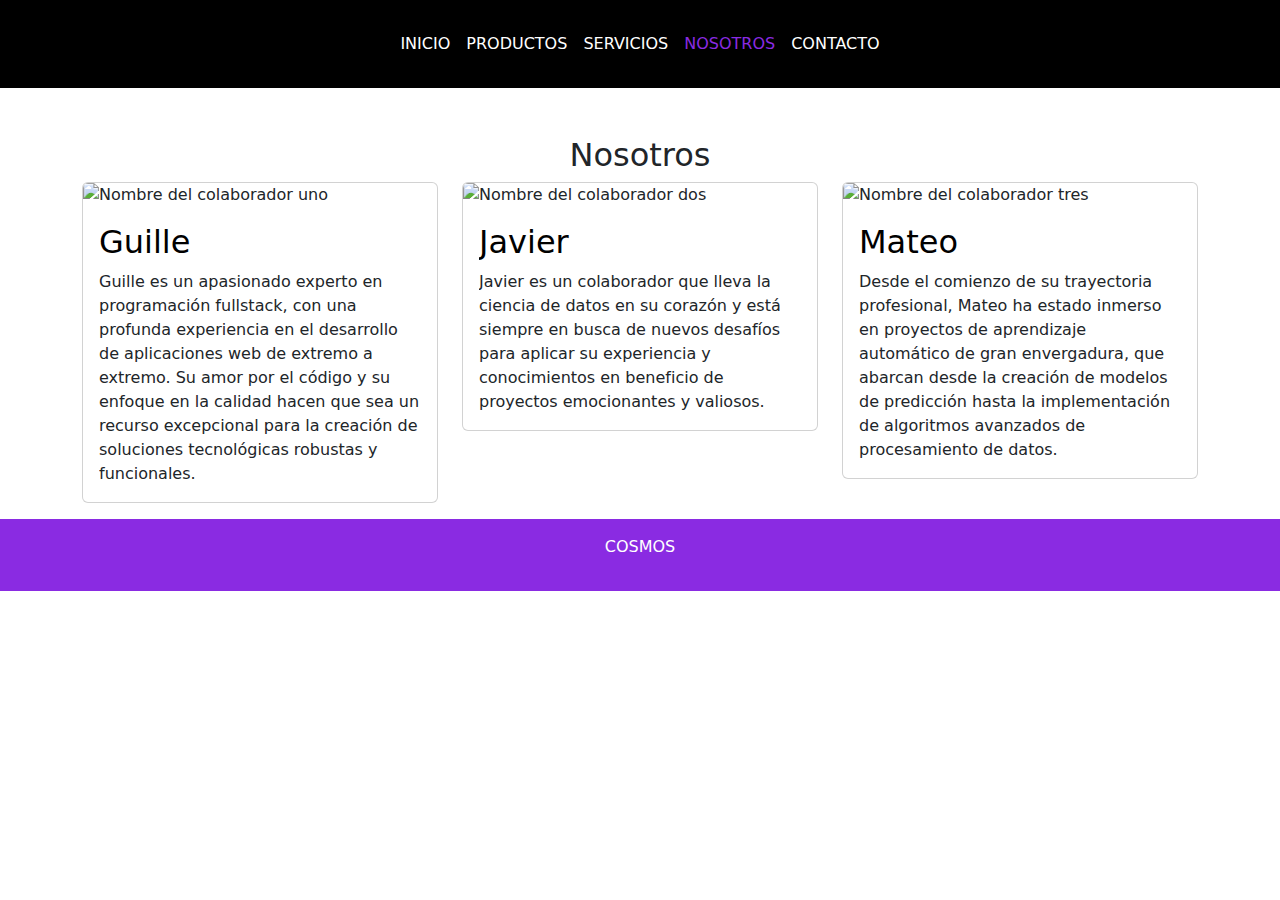
==== pages/nosotros.html @ ffba675b "Ajustes finales" ====
<!DOCTYPE html>
<html lang="es">

<head>
    <meta charset="UTF-8">
    <meta name="description" content="Conoce a nuestro equipo de colaboradores, profesionales y expertos en Data Science, Machine Learning e Internet de las Cosas. Impulsamos la excelencia tecnológica.">
    <meta name="keywords" content="Nosotros, Equipo, Colaboradores, Profesionales, Expertos, Data Science, Machine Learning, Internet de las Cosas, Excelencia tecnológica.">
    <meta http-equiv="X-UA-Compatible" content="ie=edge">
    <meta name="viewport" content="width=device-width, initial-scale=1.0">
    <title>Nosotros</title>
    <link rel="shortcut icon" href="../assets/icons/Favicon.svg" type="image/x-icon">


    <link rel="stylesheet" href="https://cdnjs.cloudflare.com/ajax/libs/animate.css/4.1.1/animate.min.css"/>
    <link rel="stylesheet" href="../css/bootstrap.min.css">
    <link rel="stylesheet" href="../css/style.css">

</head>
<body class="body-pages">
    <header class="header d-flex justify-content-md-center">
        <nav class="navbar navbar-expand-lg">
            <div class="container-fluid container-color">
                <button class="navbar-toggler toggler-color" type="button" data-bs-toggle="collapse"
                    data-bs-target="#navbarSupportedContent" aria-controls="navbarSupportedContent"
                    aria-expanded="false" aria-label="Toggle navigation">
                    <span class="navbar-toggler-icon"></span>
                </button>
                <div class="collapse navbar-collapse" id="navbarSupportedContent">
                    <ul class="navbar-nav me-auto mb-2 mb-lg-0">
                        <li class="nav-item">
                            <a class="nav-link" aria-current="page" href="../index.html">INICIO</a>
                        </li>
                        <li class="nav-item">
                            <a class="nav-link" href="../pages/productos.html">PRODUCTOS</a>
                        </li>
                        <li class="nav-item">
                            <a class="nav-link" href="../pages/servicios.html">SERVICIOS</a>
                        </li>
                        <li class="nav-item">
                            <a class="nav-link link-active" href="../pages/nosotros.html">NOSOTROS</a>
                        </li>
                        <li class="nav-item">
                            <a class="nav-link" href="../pages/contacto.html">CONTACTO</a>
                        </li>
                    </ul>
                </div>
            </div>
        </nav>
    </header>

    <main class="container mt-5">
        <div class="row">
            <div class="col-sm-12 col-md-12">
                <h2 class="d-flex justify-content-md-center page-title">Nosotros</h2>
            </div>
            <div class="col-md-4 animate__animated animate__backInLeft">
                <div class="card">
                    <img src="../assets/images/Colaborador1.webp" class="card-img-top" alt="Nombre del colaborador uno">
                    <div class="card-body">
                        <h2><a class="enlaces" href="enlace1.html">Guille</a></h2>
                        <p class="card-text">Guille es un apasionado experto en programación fullstack, con una profunda experiencia en el desarrollo de aplicaciones web de extremo a extremo. Su amor por el código y su enfoque en la calidad hacen que sea un recurso excepcional para la creación de soluciones tecnológicas robustas y funcionales.</p>
                    </div>
                </div>
            </div>

            <div class="col-md-4 animate__animated animate__backInUp">
                <div class="card">
                    <img src="../assets/images/Colaborador2.webp" class="card-img-top" alt="Nombre del colaborador dos">
                    <div class="card-body">
                        <h2><a class="enlaces" href="enlace2.html">Javier</a></h2>
                        <p class="card-text">Javier es un colaborador que lleva la ciencia de datos en su corazón y está siempre en busca de nuevos desafíos para aplicar su experiencia y conocimientos en beneficio de proyectos emocionantes y valiosos.</p>
                    </div>
                </div>
            </div>

            <div class="col-md-4 animate__animated animate__backInRight">
                <div class="card">
                    <img src="../assets/images/Colaborador3.webp" class="card-img-top" alt="Nombre del colaborador tres">
                    <div class="card-body">
                        <h2><a class="enlaces" href="enlace3.html">Mateo</a></h2>
                        <p class="card-text">Desde el comienzo de su trayectoria profesional, Mateo ha estado inmerso en proyectos de aprendizaje automático de gran envergadura, que abarcan desde la creación de modelos de predicción hasta la implementación de algoritmos avanzados de procesamiento de datos.</p>
                    </div>
                </div>
            </div>
        </div>
    </main>

    <footer class="footer-pages">
        <p>COSMOS</p>
    </footer>

    <script src="../js/bootstrap.bundle.min.js"></script>
</body>

</html>
---- css/style.css ----
.button-prueba {
  background-color: blueviolet;
}

.btn-primary {
  background-color: blueviolet;
  color: white;
  padding: 0.5rem;
  border: none;
  margin: 1rem;
  border-radius: 5px;
}

.btn-secondary {
  background-color: lightgrey;
  color: black;
  padding: 0.5rem;
  border: none;
  margin: 1rem;
  border-radius: 5px;
}

.card-present {
  display: flex;
  flex-wrap: wrap;
  border: 1px solid #ccc;
  border-radius: 10px;
  margin-bottom: 20px;
  box-shadow: 0 4px 8px rgba(0, 0, 0, 0.1);
}
.card-present .col-md-8 h2 {
  margin: 1rem;
}
.card-present .col-md-8 p {
  margin: 1rem;
}

.gradient {
  background: linear-gradient(45deg, blueviolet, rgb(179, 133, 221));
  color: white;
  font-weight: 500;
  border: none;
  border-radius: 5px;
  padding: 0.5rem;
  margin: 1rem;
}

* {
  margin: 0;
  padding: 0;
  box-sizing: border-box;
  overflow-x: hidden;
}

.body-inicio {
  background-color: black;
}

.header {
  background-color: black;
}
.header .container-color {
  background-color: black;
  padding: 1rem;
}
.header .toggler-color {
  background-color: blueviolet;
}
.header .nav-link {
  color: white;
}
.header .nav-link:hover {
  color: lightgrey;
}
.header .nav-link.link-active {
  color: blueviolet;
  font-weight: 500;
}

.main-inicio {
  display: flex;
  justify-content: center;
  align-items: center;
  background-color: black;
  height: 80vh;
}
.main-inicio .img-inicio {
  height: 400px;
  width: 400px;
}

.enlaces {
  color: black;
  text-decoration: none;
}

.main__contacto {
  background-color: white;
  height: 75vh;
}

.footer-pages {
  display: flex;
  justify-content: center;
  align-items: center;
  padding: 1rem;
  margin-top: 1rem;
  background-color: blueviolet;
  color: white;
  width: 100vw;
  position: relative;
  bottom: 0;
}

.footer-cosmos {
  display: flex;
  justify-content: center;
  align-items: center;
  padding: 1rem;
  background-color: blueviolet;
  color: white;
  width: 100vw;
  position: absolute;
  bottom: 0;
}

/*# sourceMappingURL=style.css.map */
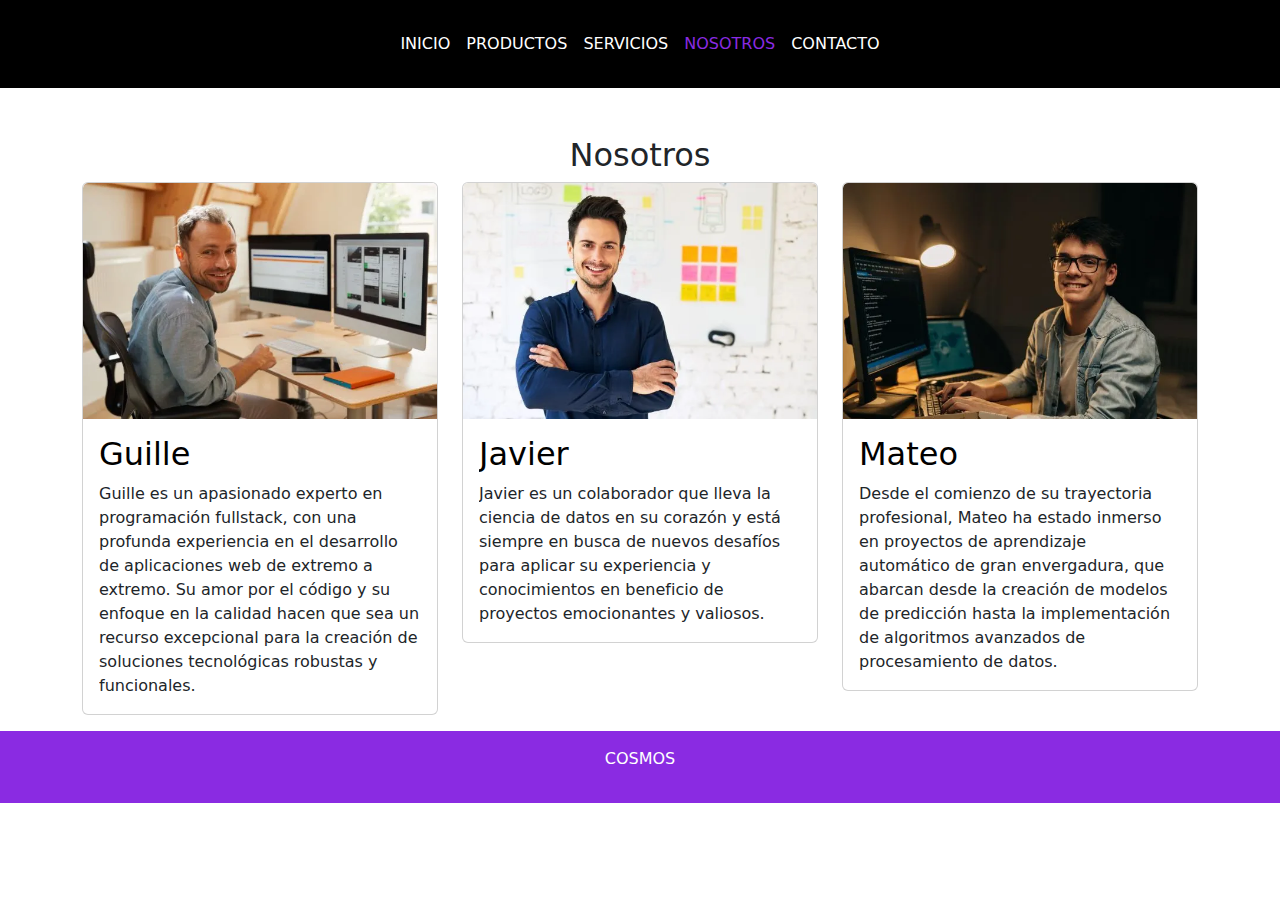
==== commit 004c7b23: "cambio de nombre a imagenes Nosotros" ====
--- a/pages/nosotros.html
+++ b/pages/nosotros.html
@@ -3,19 +3,22 @@
 
 <head>
     <meta charset="UTF-8">
-    <meta name="description" content="Conoce a nuestro equipo de colaboradores, profesionales y expertos en Data Science, Machine Learning e Internet de las Cosas. Impulsamos la excelencia tecnológica.">
-    <meta name="keywords" content="Nosotros, Equipo, Colaboradores, Profesionales, Expertos, Data Science, Machine Learning, Internet de las Cosas, Excelencia tecnológica.">
+    <meta name="description"
+        content="Conoce a nuestro equipo de colaboradores, profesionales y expertos en Data Science, Machine Learning e Internet de las Cosas. Impulsamos la excelencia tecnológica.">
+    <meta name="keywords"
+        content="Nosotros, Equipo, Colaboradores, Profesionales, Expertos, Data Science, Machine Learning, Internet de las Cosas, Excelencia tecnológica.">
     <meta http-equiv="X-UA-Compatible" content="ie=edge">
     <meta name="viewport" content="width=device-width, initial-scale=1.0">
     <title>Nosotros</title>
     <link rel="shortcut icon" href="../assets/icons/Favicon.svg" type="image/x-icon">
 
 
-    <link rel="stylesheet" href="https://cdnjs.cloudflare.com/ajax/libs/animate.css/4.1.1/animate.min.css"/>
+    <link rel="stylesheet" href="https://cdnjs.cloudflare.com/ajax/libs/animate.css/4.1.1/animate.min.css" />
     <link rel="stylesheet" href="../css/bootstrap.min.css">
     <link rel="stylesheet" href="../css/style.css">
 
 </head>
+
 <body class="body-pages">
     <header class="header d-flex justify-content-md-center">
         <nav class="navbar navbar-expand-lg">
@@ -55,30 +58,39 @@
             </div>
             <div class="col-md-4 animate__animated animate__backInLeft">
                 <div class="card">
-                    <img src="../assets/images/Colaborador1.webp" class="card-img-top" alt="Nombre del colaborador uno">
+                    <img src="../assets/images/colaborador1.webp" class="card-img-top" alt="Guillermo">
                     <div class="card-body">
                         <h2><a class="enlaces" href="enlace1.html">Guille</a></h2>
-                        <p class="card-text">Guille es un apasionado experto en programación fullstack, con una profunda experiencia en el desarrollo de aplicaciones web de extremo a extremo. Su amor por el código y su enfoque en la calidad hacen que sea un recurso excepcional para la creación de soluciones tecnológicas robustas y funcionales.</p>
+                        <p class="card-text">Guille es un apasionado experto en programación fullstack, con una profunda
+                            experiencia en el desarrollo de aplicaciones web de extremo a extremo. Su amor por el código
+                            y su enfoque en la calidad hacen que sea un recurso excepcional para la creación de
+                            soluciones tecnológicas robustas y funcionales.</p>
                     </div>
                 </div>
             </div>
 
             <div class="col-md-4 animate__animated animate__backInUp">
                 <div class="card">
-                    <img src="../assets/images/Colaborador2.webp" class="card-img-top" alt="Nombre del colaborador dos">
+                    <img src="../assets/images/colaborador2.webp" class="card-img-top" alt="Javier">
                     <div class="card-body">
                         <h2><a class="enlaces" href="enlace2.html">Javier</a></h2>
-                        <p class="card-text">Javier es un colaborador que lleva la ciencia de datos en su corazón y está siempre en busca de nuevos desafíos para aplicar su experiencia y conocimientos en beneficio de proyectos emocionantes y valiosos.</p>
+                        <p class="card-text">Javier es un colaborador que lleva la ciencia de datos en su corazón y está
+                            siempre en busca de nuevos desafíos para aplicar su experiencia y conocimientos en beneficio
+                            de proyectos emocionantes y valiosos.</p>
                     </div>
                 </div>
             </div>
 
             <div class="col-md-4 animate__animated animate__backInRight">
                 <div class="card">
-                    <img src="../assets/images/Colaborador3.webp" class="card-img-top" alt="Nombre del colaborador tres">
+                    <img src="../assets/images/colaborador3.webp" class="card-img-top"
+                        alt="Mateo">
                     <div class="card-body">
                         <h2><a class="enlaces" href="enlace3.html">Mateo</a></h2>
-                        <p class="card-text">Desde el comienzo de su trayectoria profesional, Mateo ha estado inmerso en proyectos de aprendizaje automático de gran envergadura, que abarcan desde la creación de modelos de predicción hasta la implementación de algoritmos avanzados de procesamiento de datos.</p>
+                        <p class="card-text">Desde el comienzo de su trayectoria profesional, Mateo ha estado inmerso en
+                            proyectos de aprendizaje automático de gran envergadura, que abarcan desde la creación de
+                            modelos de predicción hasta la implementación de algoritmos avanzados de procesamiento de
+                            datos.</p>
                     </div>
                 </div>
             </div>
